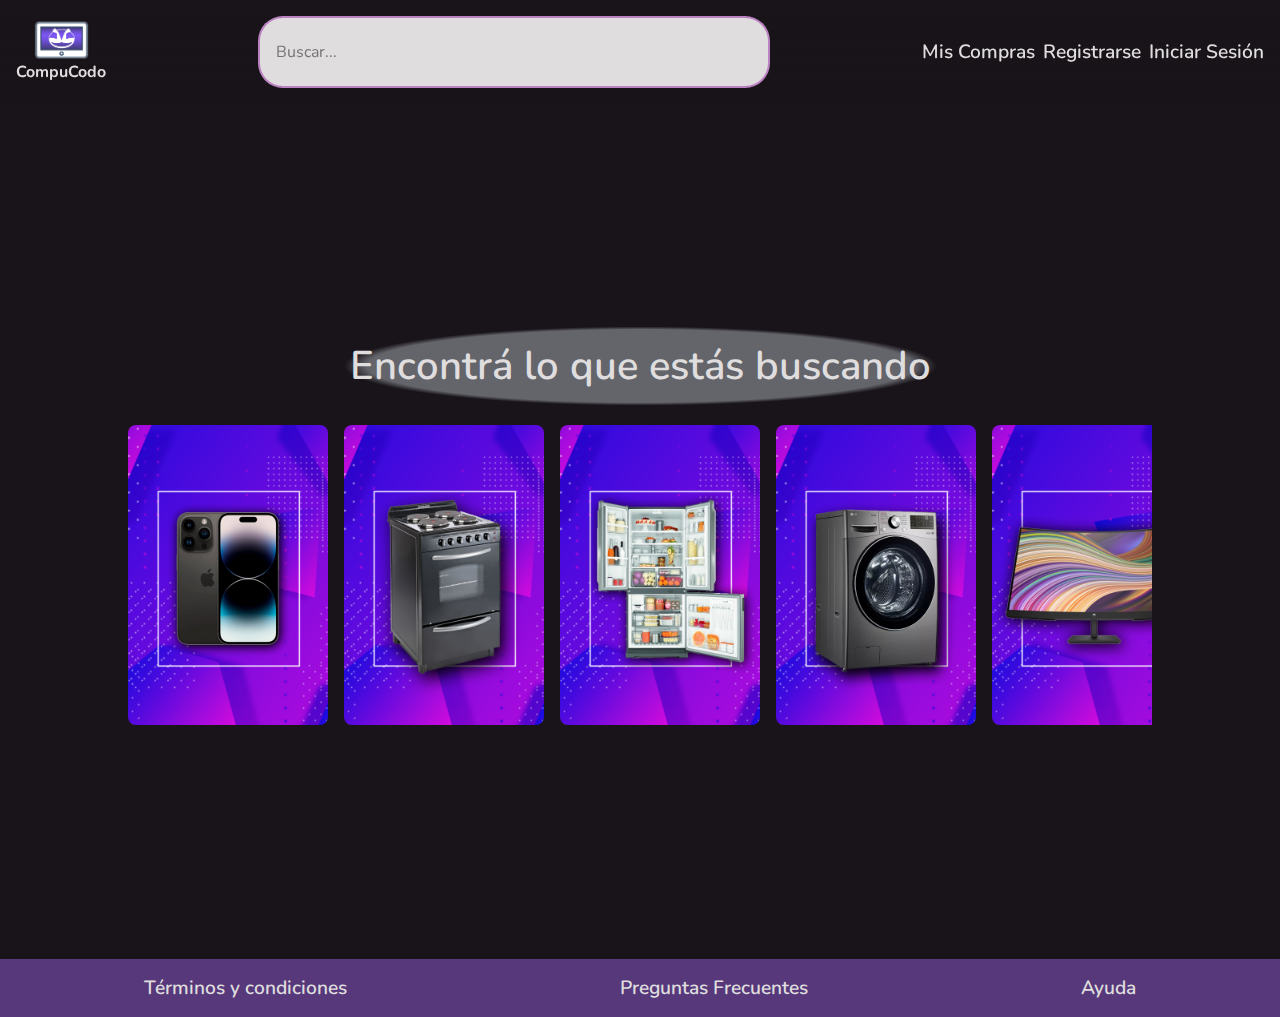
==== index.html @ 9e06359f "Add carrito page" ====
<!DOCTYPE html>
<html lang="en">

<head>
    <meta charset="UTF-8">
    <meta name="viewport" content="width=device-width, initial-scale=1.0">
    <!-- vinculación con estilos y favicon -->
    <link rel="stylesheet" href="./utils/resets.css">
    <link rel="stylesheet" href="./static/css/style.css">
    <link rel="shortcut icon" href="./static/img/favicon.ico" type="image/x-icon">
    <title>CompuCodo</title>
    <!-- vinculación con google-fonts -->
    <link rel="preconnect" href="https://fonts.googleapis.com">
    <link rel="preconnect" href="https://fonts.gstatic.com" crossorigin>
    <link href="https://fonts.googleapis.com/css2?family=Nunito&display=swap" rel="stylesheet">
    <!-- vinculación fontawesome -->
    <script src="https://kit.fontawesome.com/f7fb471b65.js" crossorigin="anonymous"></script>
</head>

<body>

    <!-- Encabezado -->
    <header class="header">
        <nav>
            <!-- Logo -->
            <a href="#" class="logo-link">
                <img class="logo-image"src="/static/img/compu1.png" width="55px" height="40px" alt="Logo de CompuCodo" >
                <span class="logo-text">CompuCodo</span>
            </a>

            <form id="search" class="nav-form-search">
                <input type="text" class="input-search" placeholder="Buscar...">
            </form>

            <button type="button" class="hamburger-menu-btn">  
                <i class="fas fa-solid fa-bars fa-lg"></i>
            </button>
            <!-- hipervínculos del menú -->
            <div class="mobile-menu">
                <button type="button" class="close-mobile-menu-btn">
                    <i class="fas fa-solid fa-x fa-lg">❌</i>
                </button>
                <ul class="mobile-links-list">
                    <li class="mobile-link-item">
                        <a class="mobile-link" href="./templates/carrito.html">Mis compras</a>
                    </li>
                    <li class="mobile-link-item">
                        <a class="mobile-link" href="./templates/register.html">Registrarse</a>
                    </li>
                    <li class="mobile-link-item">
                        <a class="mobile-link" href="./templates/login.html">Iniciar sesión</a>
                    </li>
                </ul>
            </div>

            <div class="desktop-menu">
                <ul class="desktop-links-list">
                    <li class="desktop-link-item">
                        <a class="desktop-link" href="./templates/carrito.html">Mis Compras</a>
                    </li>
                    <li class="desktop-link-item">
                        <a class="desktop-link" href="./templates/register.html" class="btn-cac">Registrarse</a>
                    </li>
                    <li class="desktop-link-item"> 
                        <a class="desktop-link" href="./templates/login.html">
                            <i class="fas fa-sign-in-alt"></i>
                            <span class="login-text">Iniciar Sesión</span>
                        </a>
                    </li>
                </ul>
            </div>
        </nav>
    </header>

    <!-- Contenido -->
    <main>      
        <div class="card-banner"> 
            <h1 class="card-banner-title">Encontrá lo que estás buscando</h1>
            
            <video class="card-banner-video" src="./static/img/compuc1.mp4" autoplay muted loop></video> 
            
            <ul class="random-movies-list">
                <li class="random-movie-item">
                    <a href="#">
                        <img class="random-movie-item-image" width="200" height="300" src="./static/img/cel-1.png" alt="">
                    </a>
                </li>
                <li class="random-movie-item">
                    <a href="#">
                        <img class="random-movie-item-image" width="200" height="300" src="./static/img/cocina-1.png" alt="">
                    </a>
                </li>
                
                <li class="random-movie-item">
                    <a href="#">
                        <img class="random-movie-item-image" width="200" height="300" src="./static/img/hela-1.png" alt="">
                    </a>
                </li>
                <li class="random-movie-item">
                    <a href="#">
                        <img class="random-movie-item-image" width="200" height="300" src="./static/img/lava-1.png" alt="">
                    </a>
                </li>
                <li class="random-movie-item">
                    <a href="#">
                        <img class="random-movie-item-image" width="200" height="300" src="./static/img/moni2.png" alt="">
                    </a>
                </li>
                <li class="random-movie-item">
                    <a href="#">
                        <img class="random-movie-item-image" width="200" height="300" src="./static/img/note-1.png" alt="">
                    </a>
                </li>
                <li class="random-movie-item">
                    <a href="#">
                        <img class="random-movie-item-image" width="200" height="300" src="./static/img/smart-1.png" alt="">
                    </a>
                </li>
                <li class="random-movie-item">
                    <a href="#">
                        <img class="random-movie-item-image" width="200" height="300" src="./static/img/tv-1.png" alt="">
                    </a>
                </li>
                <li class="random-movie-item">
                    <a href="#">
                        <img class="random-movie-item-image" width="200" height="300" src="https://placehold.co/200x300" alt="">
                    </a>
                </li>
                <li class="random-movie-item">
                    <a href="#">
                        <img class="random-movie-item-image" width="200" height="300" src="https://placehold.co/200x300" alt="">
                    </a>
                </li>
                <li class="random-movie-item">
                    <a href="#">
                        <img class="random-movie-item-image" width="200" height="300" src="https://placehold.co/200x300" alt="">
                    </a>
                </li>
                <li class="random-movie-item">
                    <a href="#">
                        <img class="random-movie-item-image" width="200" height="300" src="https://placehold.co/200x300" alt="">
                    </a>
                </li>                 
            </section>
        </div>
    </main>

    <footer class="footer">
        <a href="">Términos y condiciones</a>
        <a href="">Preguntas Frecuentes</a>
        <a href="">Ayuda</a>
    </footer>
</body>

<script src="./logic/index.js"></script>
</html>
---- utils/resets.css ----
:root {
    --bg-color:#181419;
    --primary-color:#64646b;
    --secondary-color:#dfdddd;
    --third-color:#416cad4d;
    --third-bis-color:#8151be98;
    --bg-input-color:#4f31572c;
}


/* RESETS */
*, *::before, *::after {
    box-sizing: border-box;
}

* {
    margin: 0;
}

body {
    line-height: 1.5;
    -webkit-font-smoothing: antialiased;
}

img, picture, video, canvas, svg {
    display: block;
    max-width: 100%;
}

p {
    overflow-wrap: break-word;
}

a { 
    color:inherit;
    text-decoration: none;
}

input, button{
    border: none;
    outline: none;
    background-color: transparent;
}

button{ cursor: pointer;}

ul,ol { 
    list-style-type: none;
    padding: 0
}

html {
    font-family: Arial, sans-serif;
    width: 100%;
    scroll-behavior: smooth;
}

header {
    width: 100%;
    position: sticky;
    top: 0;
    z-index: 9;
}
---- static/css/style.css ----
:root{
    --bg-color:#181419;
    --primary-color:#64646b;
    --secondary-color:#dfdddd;
    --third-color:#416cad4d;
    --third-bis-color:#8151be98;
    --bg-input-color:#4f31572c;
}

.logo-link{
    font-weight: bold;
    display: flex;
    flex-direction: column;
    align-items: center;

    & .logo-text{
        color: var(--secondary-color);
    }
}

.logo-link:hover {
    animation: tilt-n-move-shaking 0.25s infinite;
}


.search-title{
    color: white;
    font-size: 3vw;
}

body{
    background-color: var(--bg-color);
    font-family: 'Nunito', sans-serif;
}

.header, .header nav {
    width: 100%;
    background-image: linear-gradient(to bottom, var(--bg-color), rgba(255,0,0,0));
}

.header nav {
    display: flex;
    justify-content: space-between;
    align-items: center;
    padding: 1rem;
    gap: .5rem;
    position: relative;
}


.desktop-link{
    font: normal normal 600 1.2rem 'Nunito', sans-serif;
}
.desktop-link:hover{
    color: var(--third-bis-color);
}

.nav-form-search{}

.hamburger-menu-btn{
    background-color: transparent;
    color: var(--secondary-color);
}

.card-banner{
    position: relative;
    top: 0;
    height: 95vh;
    width: 100%;
    display: flex;
    flex-direction: column;
    align-items: center;
    justify-content: center;
}
.card-banner-video{
    background-attachment: fixed;
    position: absolute;
    top: 0;
    left: 0;
    width: 100vw;
    height: 100%;
    object-fit: cover;
    z-index: -1;
}

.card-banner-title{
    color:var(--secondary-color);
    background-image: radial-gradient( var(--primary-color) 60%,rgba(255,0,0,0), 70%, transparent 90%);
    font: normal normal 600 clamp(1.5rem, 6vh, 2.5rem) 'Nunito', sans-serif;
    text-wrap: balance;
    text-align: center;
    padding: 1rem 2rem;
}

.random-movies-list{
    display: flex;
    gap: 1rem;
    width: 80%;
    padding: 1rem 0;
    overflow-x: scroll;
}

.random-movie-item-image {
    border-radius: .5rem;
    max-width: clamp(100px, 30vw, 200px);
    max-height: clamp(150px, 40vh, 300px);
    object-fit: cover;
}

.input-search {
    background-color: #dfdddd;
    border: 2px solid rgba(158, 52, 172, 0.534);
    border-radius: 25px;
    outline: none;
    color: var(--bg-color);
    font-family: 'Nunito', sans-serif;
    font-size: 16px;
    padding: .5rem 1rem;
    height: 8vh;
    width: 40vw;
}

.desktop-menu{
    display: none;
}

.mobile-menu{
    position: absolute;
    top: 0;
    left: 0;
    width: 100%;
    height: 100vh;
    padding: 2rem 1rem;
    background-color: var(--third-bis-color);
    flex-direction: column;
    align-items: end;
    display: none;
}


.mobile-menu_open{
    display: flex;
}


.close-mobile-menu-btn{
    font-size: 1.5rem;
}


.mobile-links-list{
    padding: 5rem 0;
    width: 70%;
    display: flex;
    flex-direction: column;
    gap: 1.5rem;
}
.mobile-link-item{
    text-align: end;
}
.mobile-link{
    font: normal normal 700 1.5rem Tahoma;
}

.footer{
    background-color: var(--third-bis-color);
    color: var(--secondary-color);
    font: normal normal 600 1.2rem 'Nunito', sans-serif;
    width: 100%;
    padding: 1rem;
    display: flex;
    flex-wrap: wrap;
    justify-content: space-around;
    align-items: center;
    gap: 1rem;
}

.footer a:hover {
    color: var(--bg-color);
}


/* width */
 ::-webkit-scrollbar {
    width: 10px;
} 
  
/* Track */
 ::-webkit-scrollbar-track {
    background: var(--bg-input-color); 
} 
   
/* Handle */
 ::-webkit-scrollbar-thumb {
    background: var(--third-color); 
} 
  
/* Handle on hover */
 ::-webkit-scrollbar-thumb:hover {
    background: var(--third-bis-color); 
}

.links_footer {
    color: rgb(220, 223, 224);
}



@media (width >= 768px) {
    .hamburger-menu-btn{
        display: none;
    }
    
    .desktop-menu{
        display: block;
    }
    .desktop-links-list{
        display: flex;
        gap: .5rem;
        font: normal normal 600 1rem 'Nunito', sans-serif;
        color: var(--secondary-color);
    }
    .desktop-link-item{}
    .desktop-link{}
}


/* ANIMATIONS */
@keyframes tilt-n-move-shaking {
    0% { transform: translate(0, 0) rotate(0deg); }
    25% { transform: translate(5px, 5px) rotate(5deg); }
    50% { transform: translate(0, 0) rotate(0eg); }
    75% { transform: translate(-5px, 5px) rotate(-5deg); }
    100% { transform: translate(0, 0) rotate(0deg); }
}
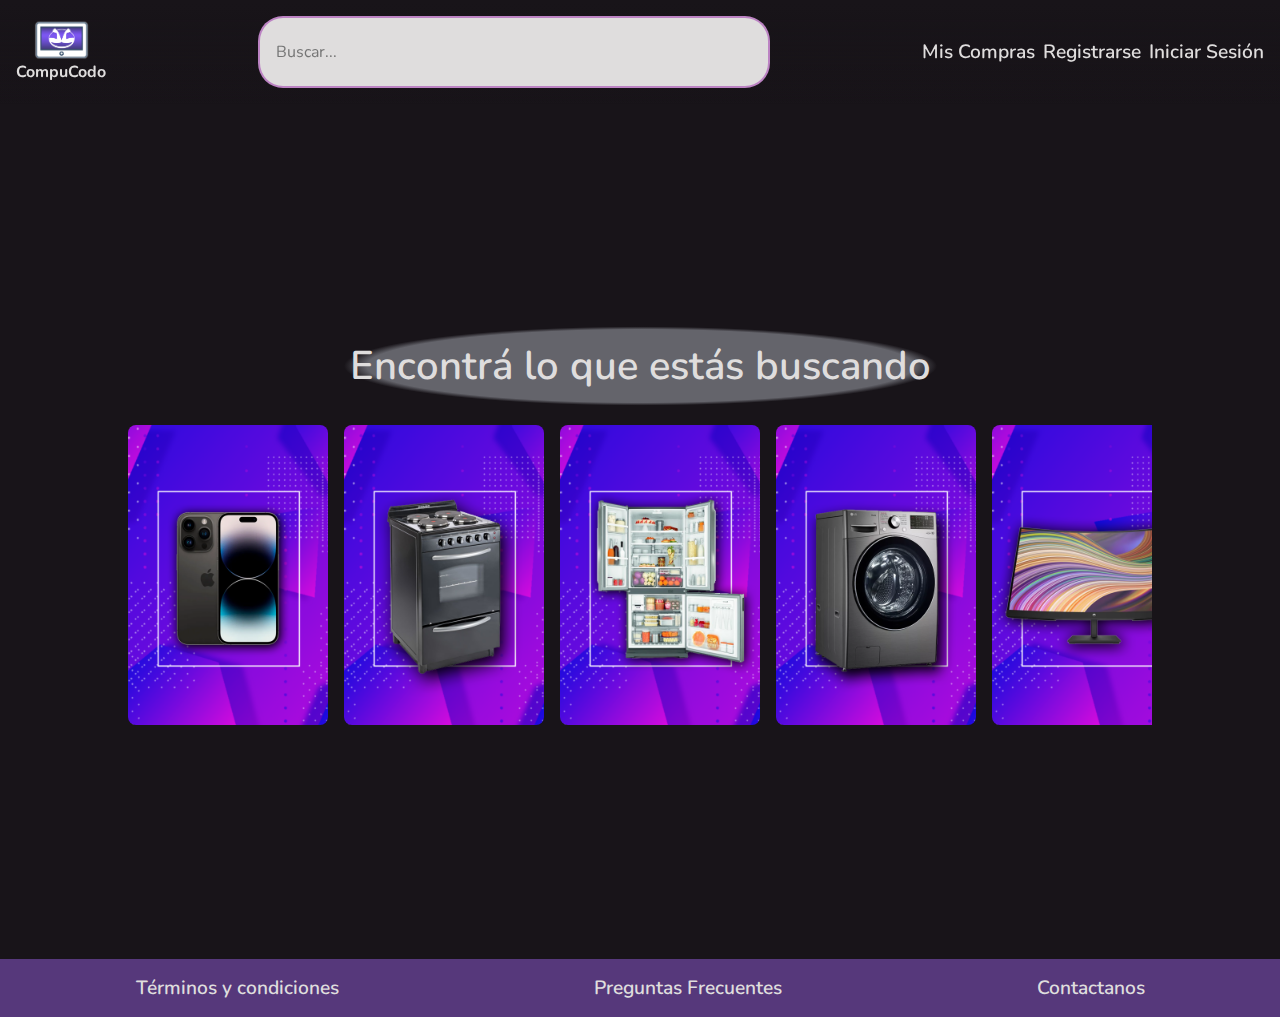
==== commit 8bb37d3a: "Merge pull request #3 from NehuenCuenca/main" ====
--- a/index.html
+++ b/index.html
@@ -146,9 +146,9 @@
     </main>
 
     <footer class="footer">
-        <a href="">Términos y condiciones</a>
-        <a href="">Preguntas Frecuentes</a>
-        <a href="">Ayuda</a>
+        <a href="./templates/links_footer.html">Términos y condiciones</a>
+        <a href="./templates/links_footer.html">Preguntas Frecuentes</a>
+        <a href="./templates/links_footer.html">Contactanos</a>
     </footer>
 </body>
 
